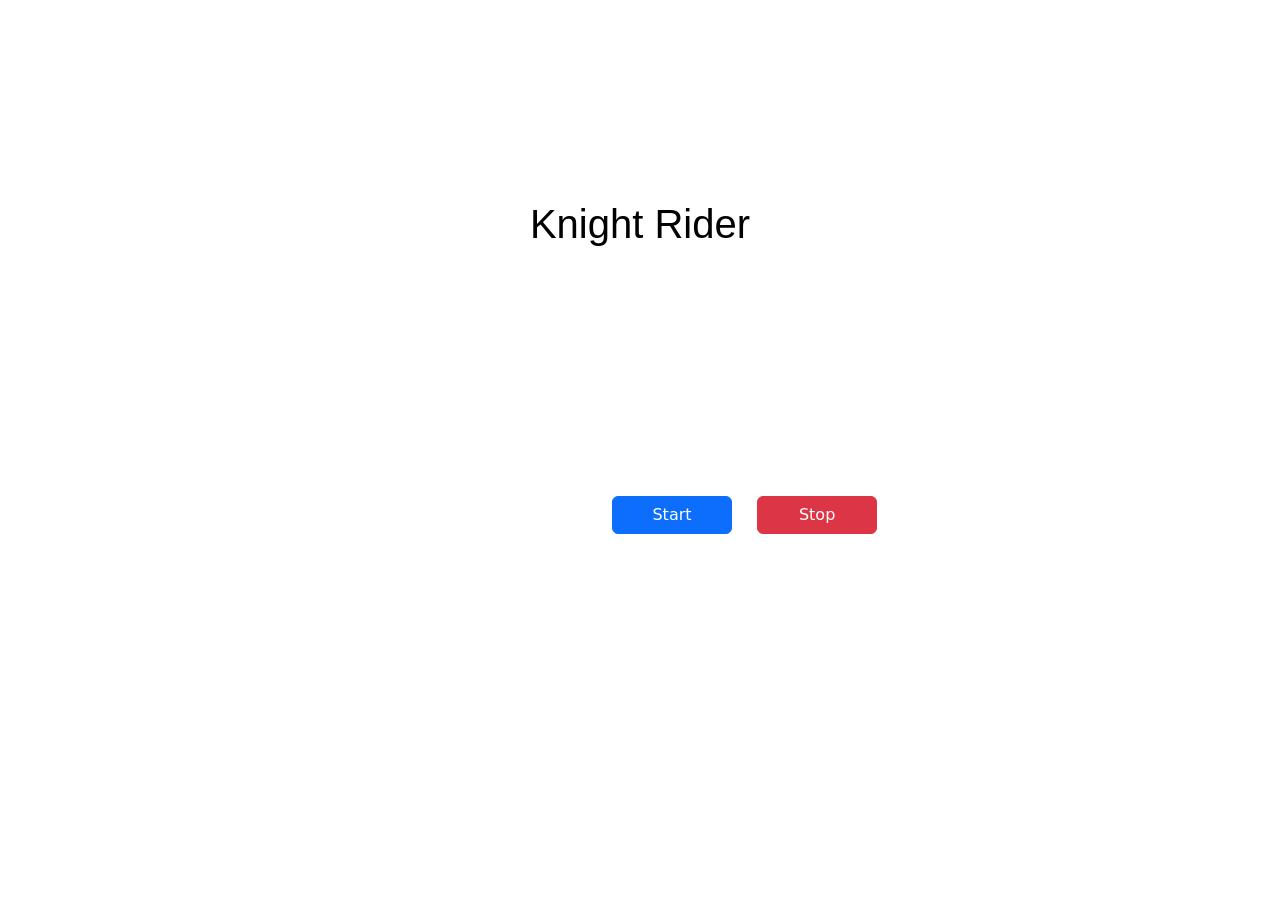
==== Assignments/JS/KNIGHT/index.html @ 5e5c5c0b "updated" ====
<!DOCTYPE html>
<html lang="en">
<head>
    <meta charset="UTF-8">
    <link rel="stylesheet" href="assets/css/bootstrap.min.css">
    <title>Knight</title>
    <link rel="stylesheet" href="assets/css/Style.css">

</head>
<body>
<h1>Knight Rider</h1>


<section>
    <div></div>
    <div></div>
    <div></div>
    <div></div>
    <div></div>
</section>
<audio id="audio">
    <source src="assets/audio/Knight-Rider-Theme-Song.mp3" type="audio/mpeg">
</audio>
<button type="button" class="btn btn-primary" id="start-btn">Start</button>
<button type="button" class="btn btn-danger" id="stop-btn">Stop</button>


<script src="assets/js/jquery-3.7.0.min.js"></script>
<script src="assets/js/script.js"></script>

</body>
</html>
---- Assignments/JS/KNIGHT/assets/css/Style.css ----
/*body {*/
/*    background-color: black;*/
/*}*/
h1{
    font-size: 40px;
    font-family: 'Poppins', sans-serif;
    color: black;
    text-align: center;
    margin-top: 200px;
}
section {
    position: absolute;
    left: 0;
    right: 0;
    top: 0;
    bottom: 0;
    margin: auto;
    width: 1000px;
    height: 70px;
    display: flex;
    padding: 10px;
}
section div {
    height: 100%;
    width: 200px;
}
button {
    width: 120px;
    position: relative;
    margin-left: 20px;
    top: 15rem;
    left: 37rem;
}
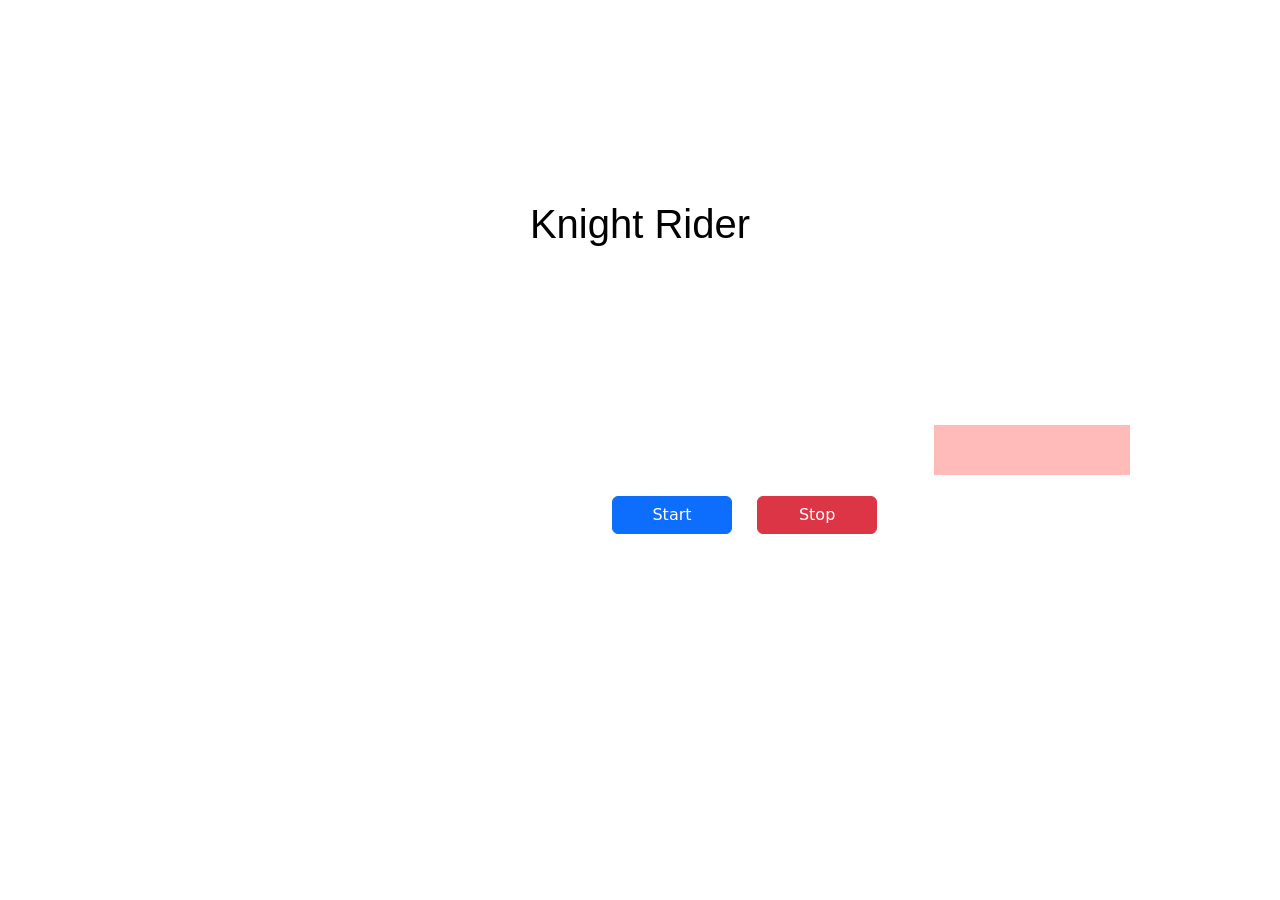
==== commit 081e93d8: "updated" ====
--- a/Assignments/JS/KNIGHT/index.html
+++ b/Assignments/JS/KNIGHT/index.html
@@ -1,32 +1,28 @@
 <!DOCTYPE html>
 <html lang="en">
 <head>
-    <meta charset="UTF-8">
-    <link rel="stylesheet" href="assets/css/bootstrap.min.css">
-    <title>Knight</title>
-    <link rel="stylesheet" href="assets/css/Style.css">
-
+  <meta charset="UTF-8">
+  <link rel="stylesheet" href="assets/css/bootstrap.min.css">
+  <title>Knight Rider</title>
+  <link rel="stylesheet" href="assets/css/Style.css">
 </head>
 <body>
 <h1>Knight Rider</h1>
 
-
 <section>
-    <div></div>
-    <div></div>
-    <div></div>
-    <div></div>
-    <div></div>
+  <div class="knight-rider"></div>
+  <div class="knight-rider"></div>
+  <div class="knight-rider"></div>
+  <div class="knight-rider"></div>
+  <div class="knight-rider"></div>
 </section>
 <audio id="audio">
-    <source src="assets/audio/Knight-Rider-Theme-Song.mp3" type="audio/mpeg">
+  <source src="assets/audio/Knight-Rider-Theme-Song.mp3" type="audio/mpeg">
 </audio>
 <button type="button" class="btn btn-primary" id="start-btn">Start</button>
 <button type="button" class="btn btn-danger" id="stop-btn">Stop</button>
 
 
 <script src="assets/js/jquery-3.7.0.min.js"></script>
-<script src="assets/js/script.js"></script>
-
-</body>
-</html>+<script src="assets/js/script.js"></script>  </body>
+</html>
--- a/Assignments/JS/KNIGHT/assets/css/Style.css
+++ b/Assignments/JS/KNIGHT/assets/css/Style.css
@@ -30,4 +30,41 @@
     margin-left: 20px;
     top: 15rem;
     left: 37rem;
-}+}
+
+.knight-rider.active {
+  animation-play-state: running;
+}
+.knight-rider {
+  animation-play-state: paused;
+}
+
+
+/*=========================================================*/
+
+/*section {*/
+/*  display: flex;*/
+/*}*/
+
+/*.knight-rider {*/
+/*  width: 20px;*/
+/*  height: 20px;*/
+/*  margin: 5px;*/
+/*  background-color: red;*/
+/*  animation: knightRider 1s infinite;*/
+/*  opacity: 0;*/
+/*}*/
+
+/*@keyframes knightRider {*/
+/*  0% { opacity: 0; }*/
+/*  50% { opacity: 1; }*/
+/*  100% { opacity: 0; }*/
+/*}*/
+
+/*.knight-rider.active {*/
+/*  animation-play-state: running;*/
+/*}*/
+
+/*.knight-rider {*/
+/*  animation-play-state: paused;*/
+/*}*/
